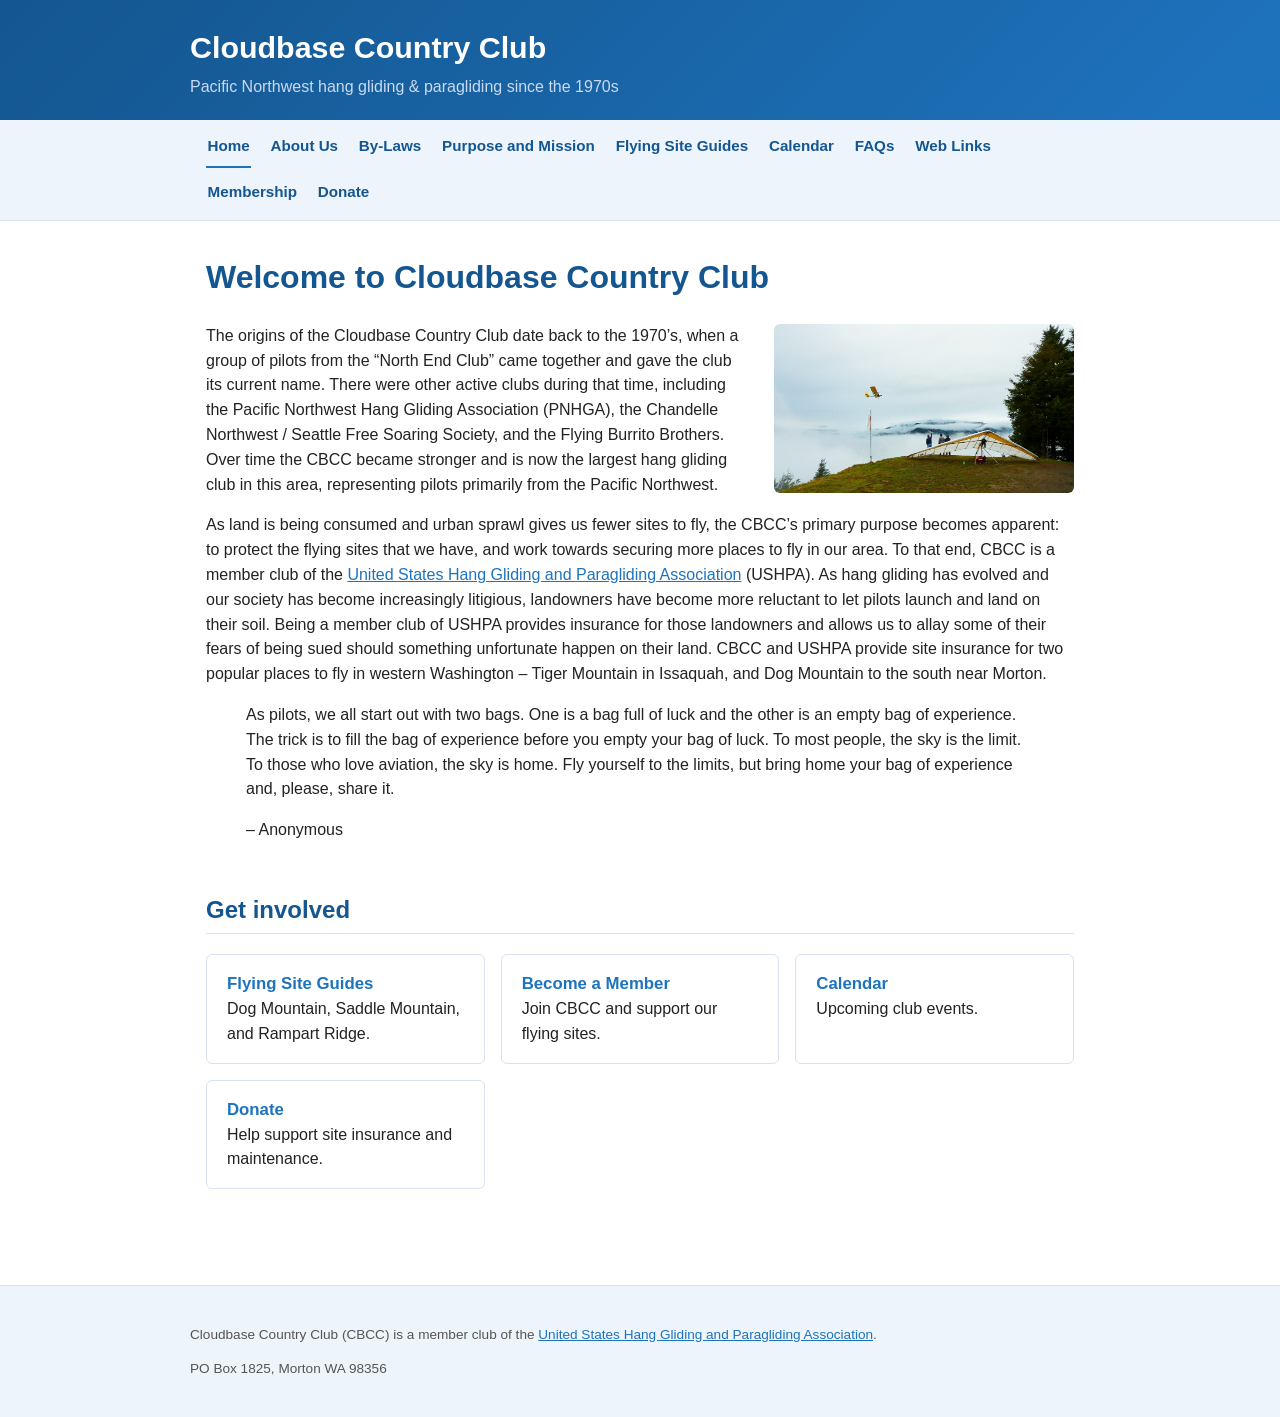
==== index.html @ 2fbcfa7e "Initial static site build from WordPress backup salvage Recovered content from a 2017 database backu" ====
<!doctype html>
<html lang="en">
<head>
<meta charset="utf-8">
<meta name="viewport" content="width=device-width, initial-scale=1">
<title>Home - Cloudbase Country Club</title>
<link rel="stylesheet" href="css/style.css">
</head>
<body>
<header class="site-header">
  <div class="site-header-inner">
    <h1 class="site-title"><a href="index.html">Cloudbase Country Club</a></h1>
    <p class="site-tagline">Pacific Northwest hang gliding &amp; paragliding since the 1970s</p>
  </div>
</header>
<nav class="site-nav">
  <ul>
        <li><a href="index.html" class="active">Home</a></li>
        <li><a href="about-us/index.html">About Us</a></li>
        <li><a href="by-laws/index.html">By-Laws</a></li>
        <li><a href="purpose-and-mission/index.html">Purpose and Mission</a></li>
        <li><a href="flying-site-guides/index.html">Flying Site Guides</a></li>
        <li><a href="calendar/index.html">Calendar</a></li>
        <li><a href="faqs/index.html">FAQs</a></li>
        <li><a href="web-links/index.html">Web Links</a></li>
        <li><a href="membership/index.html">Membership</a></li>
        <li><a href="donate/index.html">Donate</a></li>
  </ul>
</nav>
<main>

<h1>Welcome to Cloudbase Country Club</h1>
<img src="images/home/tug-flying.jpg" alt="Aerotow launch" style="float:right; max-width:300px; margin:0 0 1rem 1.5rem; border-radius:6px;">
<p>The origins of the Cloudbase Country Club date back to the 1970&#8217;s, when a group of pilots
from the &#8220;North End Club&#8221; came together and gave the club its current name. There
were other active clubs during that time, including the Pacific Northwest Hang Gliding
Association (PNHGA), the Chandelle Northwest / Seattle Free Soaring Society, and the Flying
Burrito Brothers. Over time the CBCC became stronger and is now the largest hang gliding club
in this area, representing pilots primarily from the Pacific Northwest.</p>
<p>As land is being consumed and urban sprawl gives us fewer sites to fly, the CBCC&#8217;s
primary purpose becomes apparent: to protect the flying sites that we have, and work towards
securing more places to fly in our area. To that end, CBCC is a member club of the
<a href="https://www.ushpa.org/" target="_blank" rel="noopener noreferrer">United States Hang
Gliding and Paragliding Association</a> (USHPA). As hang gliding has evolved and our society
has become increasingly litigious, landowners have become more reluctant to let pilots launch
and land on their soil. Being a member club of USHPA provides insurance for those landowners
and allows us to allay some of their fears of being sued should something unfortunate happen
on their land. CBCC and USHPA provide site insurance for two popular places to fly in western
Washington &#8211; Tiger Mountain in Issaquah, and Dog Mountain to the south near Morton.</p>
<blockquote><p>As pilots, we all start out with two bags. One is a bag full of luck and the
other is an empty bag of experience. The trick is to fill the bag of experience before you
empty your bag of luck. To most people, the sky is the limit. To those who love aviation, the
sky is home. Fly yourself to the limits, but bring home your bag of experience and, please,
share it.</p>
<p>&#8211; Anonymous</p></blockquote>
<div class="clear" style="clear:both;"></div>

<h2>Get involved</h2>
<ul class="site-list">
<li><a href="flying-site-guides/index.html">Flying Site Guides</a><br>Dog Mountain, Saddle Mountain, and Rampart Ridge.</li>
<li><a href="membership/index.html">Become a Member</a><br>Join CBCC and support our flying sites.</li>
<li><a href="calendar/index.html">Calendar</a><br>Upcoming club events.</li>
<li><a href="donate/index.html">Donate</a><br>Help support site insurance and maintenance.</li>
</ul>

</main>
<footer class="site-footer">
  <div class="site-footer-inner">
    <p>Cloudbase Country Club (CBCC) is a member club of the <a href="https://www.ushpa.org/" target="_blank" rel="noopener noreferrer">United States Hang Gliding and Paragliding Association</a>.</p>
    <p>PO Box 1825, Morton WA 98356</p>
  </div>
</footer>
</body>
</html>
---- css/style.css ----
:root {
  --blue-dark: #14568f;
  --blue: #1e73be;
  --blue-light: #c9daf2;
  --blue-pale: #eef4fc;
  --text: #222222;
  --text-muted: #555555;
  --border: #d7e3f2;
  --max-width: 900px;
}

* {
  box-sizing: border-box;
}

body {
  margin: 0;
  font-family: "Segoe UI", Verdana, Geneva, Helvetica, Arial, sans-serif;
  color: var(--text);
  background: #ffffff;
  line-height: 1.55;
}

a {
  color: var(--blue);
}

a:hover {
  color: var(--blue-dark);
}

img {
  max-width: 100%;
  height: auto;
}

.site-header {
  background: linear-gradient(135deg, var(--blue-dark), var(--blue));
  color: #ffffff;
  padding: 1.5rem 1rem 1.25rem;
}

.site-header-inner {
  max-width: var(--max-width);
  margin: 0 auto;
}

.site-title {
  margin: 0;
  font-size: 1.9rem;
}

.site-title a {
  color: #ffffff;
  text-decoration: none;
}

.site-tagline {
  margin: 0.25rem 0 0;
  color: var(--blue-light);
  font-size: 1rem;
}

nav.site-nav {
  background: var(--blue-pale);
  border-bottom: 1px solid var(--border);
}

nav.site-nav ul {
  max-width: var(--max-width);
  margin: 0 auto;
  padding: 0.4rem 1rem;
  list-style: none;
  display: flex;
  flex-wrap: wrap;
  gap: 0.25rem 1.1rem;
}

nav.site-nav a {
  display: inline-block;
  padding: 0.5rem 0.1rem;
  color: var(--blue-dark);
  text-decoration: none;
  font-weight: 600;
  font-size: 0.95rem;
  border-bottom: 2px solid transparent;
}

nav.site-nav a:hover,
nav.site-nav a.active {
  border-bottom-color: var(--blue);
}

main {
  max-width: var(--max-width);
  margin: 0 auto;
  padding: 2rem 1rem 3rem;
}

main h1 {
  color: var(--blue-dark);
  margin-top: 0;
}

main h2 {
  color: var(--blue-dark);
  border-bottom: 1px solid var(--border);
  padding-bottom: 0.3rem;
  margin-top: 2rem;
}

main h3 {
  color: var(--blue-dark);
}

.updated-note {
  color: var(--text-muted);
  font-size: 0.85rem;
  text-align: right;
  margin-top: -1rem;
}

.warning {
  color: #b3261e;
  font-weight: 600;
}

.button {
  display: inline-block;
  background: var(--blue);
  color: #ffffff;
  padding: 0.6rem 1.2rem;
  border-radius: 4px;
  text-decoration: none;
  font-weight: 600;
  border: none;
  cursor: pointer;
  font-size: 1rem;
}

.button:hover {
  background: var(--blue-dark);
  color: #ffffff;
}

.card {
  background: var(--blue-pale);
  border: 1px solid var(--border);
  border-radius: 6px;
  padding: 1.25rem 1.5rem;
  margin: 1.25rem 0;
}

.site-list {
  list-style: none;
  padding: 0;
  display: grid;
  gap: 1rem;
  grid-template-columns: repeat(auto-fit, minmax(220px, 1fr));
}

.site-list li {
  border: 1px solid var(--border);
  border-radius: 6px;
  padding: 1rem 1.25rem;
}

.site-list a {
  font-weight: 700;
  font-size: 1.05rem;
  text-decoration: none;
}

.photo-grid {
  display: grid;
  gap: 1rem;
  grid-template-columns: repeat(auto-fit, minmax(180px, 1fr));
  margin: 1.25rem 0;
}

.photo-grid figure {
  margin: 0;
}

.photo-grid img {
  border: 2px solid var(--border);
  border-radius: 4px;
  display: block;
}

.photo-grid figcaption {
  font-size: 0.85rem;
  color: var(--text-muted);
  margin-top: 0.3rem;
}

table.site-details {
  border-collapse: collapse;
  width: 100%;
  margin: 1rem 0;
}

table.site-details th,
table.site-details td {
  text-align: left;
  padding: 0.5rem 0.75rem;
  border: 1px solid var(--border);
  vertical-align: top;
}

table.site-details th {
  background: var(--blue-pale);
  width: 40%;
}

.membership-form label,
.membership-form .field {
  display: block;
  margin-bottom: 0.75rem;
}

.membership-form input[type="text"],
.membership-form select {
  width: 100%;
  max-width: 320px;
  padding: 0.45rem;
  border: 1px solid var(--border);
  border-radius: 4px;
  font-size: 1rem;
}

.donate-form input[type="text"] {
  padding: 0.45rem;
  border: 1px solid var(--border);
  border-radius: 4px;
  font-size: 1rem;
  display: block;
  margin-bottom: 0.6rem;
  max-width: 260px;
}

.faq-item {
  margin-bottom: 1.25rem;
}

.faq-item summary {
  font-weight: 700;
  cursor: pointer;
  padding: 0.4rem 0;
}

.site-footer {
  background: var(--blue-pale);
  border-top: 1px solid var(--border);
  color: var(--text-muted);
  font-size: 0.85rem;
  padding: 1.5rem 1rem;
  margin-top: 2rem;
}

.site-footer-inner {
  max-width: var(--max-width);
  margin: 0 auto;
}

@media (max-width: 480px) {
  .site-title {
    font-size: 1.5rem;
  }
}
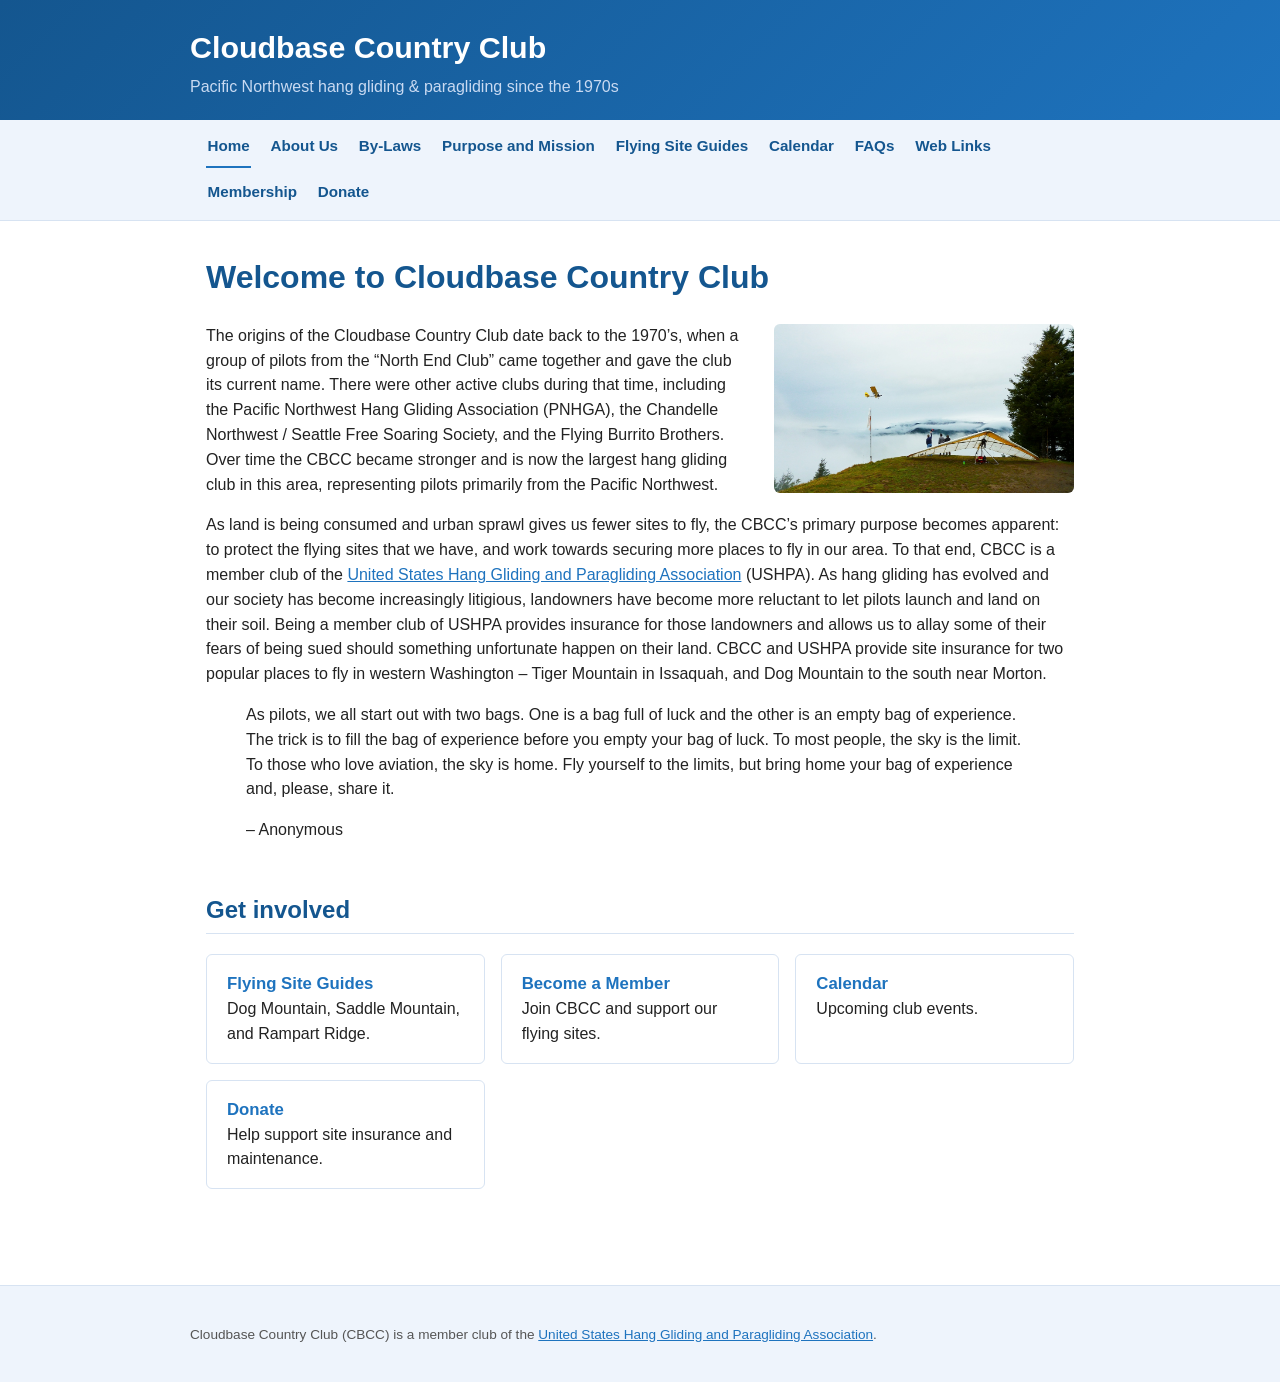
==== commit 9d2bae8f: "Remove PO Box from footer, correct membership fee, update waiver PDF - Drop PO Box/Morton mailing ad" ====
--- a/index.html
+++ b/index.html
@@ -67,7 +67,6 @@
 <footer class="site-footer">
   <div class="site-footer-inner">
     <p>Cloudbase Country Club (CBCC) is a member club of the <a href="https://www.ushpa.org/" target="_blank" rel="noopener noreferrer">United States Hang Gliding and Paragliding Association</a>.</p>
-    <p>PO Box 1825, Morton WA 98356</p>
   </div>
 </footer>
 </body>
